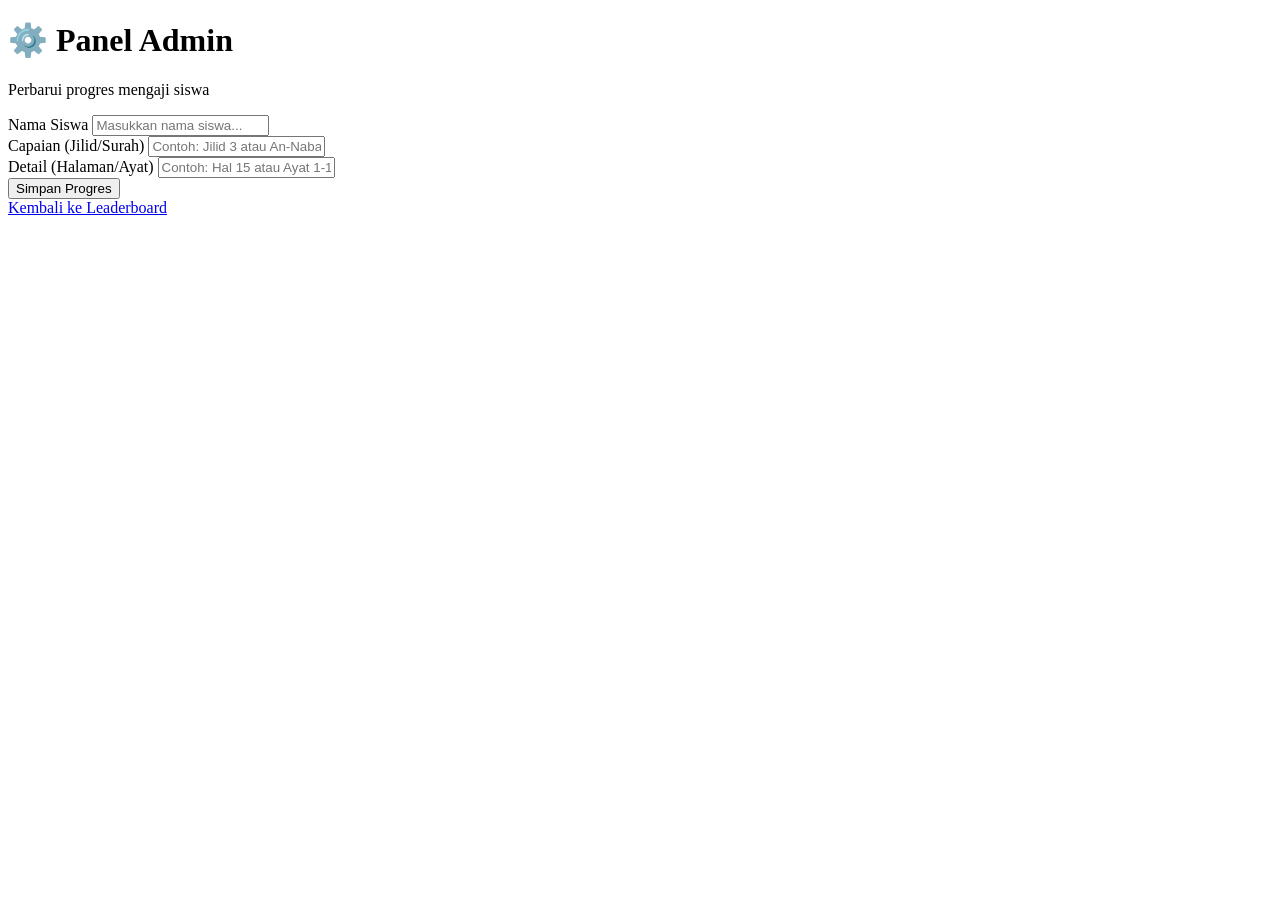
==== admin.html @ 2abcbc1c "Create admin.html" ====
<!DOCTYPE html>
<html lang="id">
<head>
    <meta charset="UTF-8">
    <meta name="viewport" content="width=device-width, initial-scale=1.0">
    <title>Panel Admin Mengaji</title>
    <link rel="stylesheet" href="style.css">
</head>
<body>
    <div class="container">
        <header>
            <h1>⚙️ Panel Admin</h1>
            <p>Perbarui progres mengaji siswa</p>
        </header>

        <div class="card">
            <form id="admin-form">
                <div class="form-group">
                    <label for="nama">Nama Siswa</label>
                    <input type="text" id="nama" placeholder="Masukkan nama siswa..." required>
                </div>
                <div class="form-group">
                    <label for="capaian">Capaian (Jilid/Surah)</label>
                    <input type="text" id="capaian" placeholder="Contoh: Jilid 3 atau An-Naba" required>
                </div>
                <div class="form-group">
                    <label for="detail">Detail (Halaman/Ayat)</label>
                    <input type="text" id="detail" placeholder="Contoh: Hal 15 atau Ayat 1-10" required>
                </div>
                <button type="submit" class="btn btn-primary">Simpan Progres</button>
            </form>
        </div>

        <div class="footer-links">
            <a href="index.html" class="btn">Kembali ke Leaderboard</a>
        </div>
    </div>

    <script>
        document.getElementById('admin-form').addEventListener('submit', function(e) {
            e.preventDefault();
            // Logika penyimpanan data akan diletakkan di sini.
            // Karena GitHub Pages statis, kita butuh API eksternal (seperti Google Sheets)
            alert('Fungsi simpan siap dihubungkan dengan database/Google Sheets!');
            this.reset();
        });
    </script>
</body>
</html>
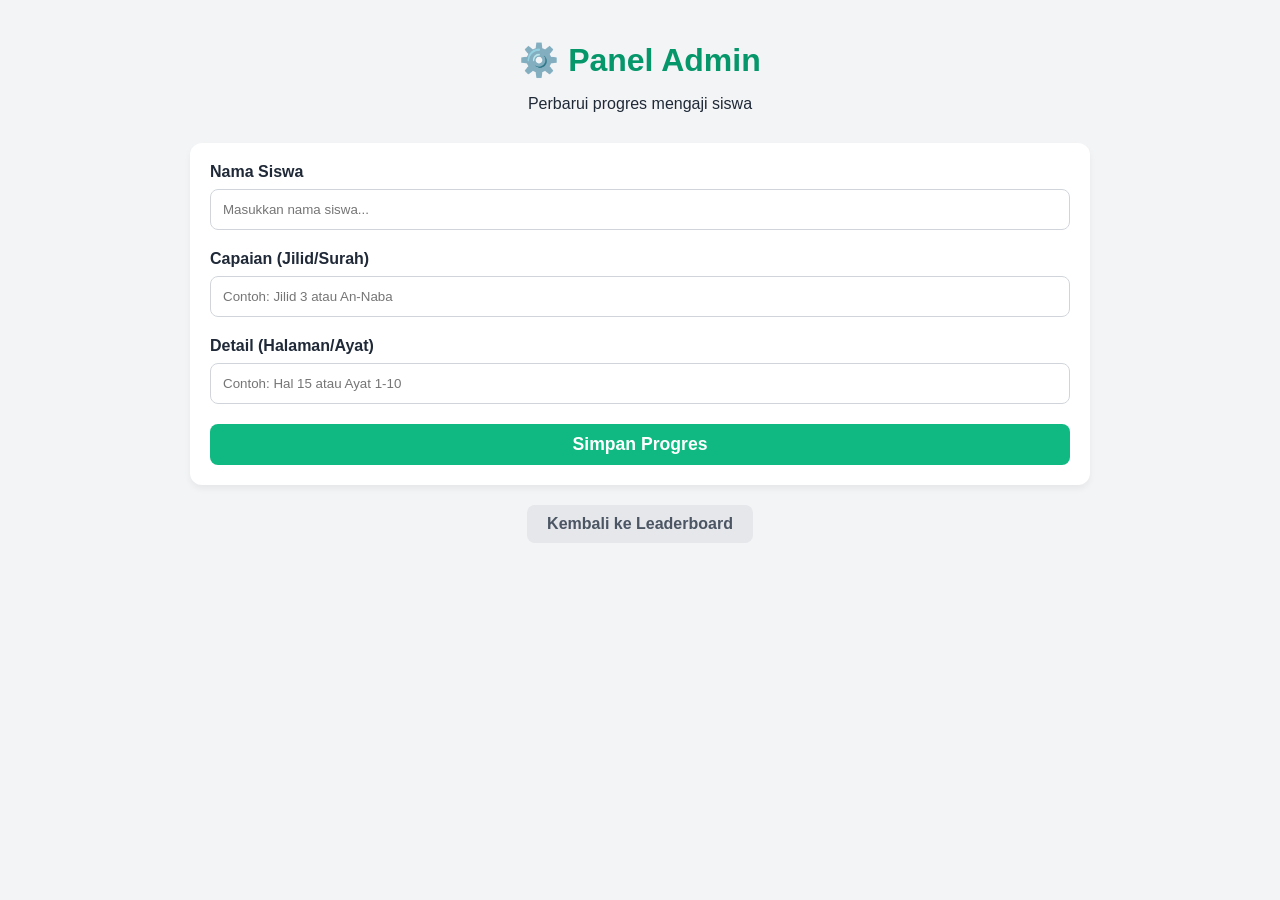
==== commit 7df926a3: "Update admin.html" ====
--- a/admin.html
+++ b/admin.html
@@ -44,7 +44,40 @@
             alert('Fungsi simpan siap dihubungkan dengan database/Google Sheets!');
             this.reset();
         });
+    <script>
+        // GANTI URL DI BAWAH DENGAN URL DARI GOOGLE APPS SCRIPT ANDA
+        const SCRIPT_URL = 'https://script.google.com/macros/s/AKfycbx_4nhhKecTeNh-6uxI8ZTtiv7LxGnWTLG0bpT3CsghNr3vS545LjHDNMhLtiwRf5qa/exec';
+
+        document.getElementById('admin-form').addEventListener('submit', async function(e) {
+            e.preventDefault();
+            
+            const btn = this.querySelector('button');
+            const originalText = btn.textContent;
+            btn.textContent = 'Menyimpan...';
+            btn.disabled = true;
+
+            const data = {
+                nama: document.getElementById('nama').value,
+                capaian: document.getElementById('capaian').value,
+                detail: document.getElementById('detail').value
+            };
+
+            try {
+                await fetch(SCRIPT_URL, {
+                    method: 'POST',
+                    body: JSON.stringify(data),
+                });
+                alert('Progres siswa berhasil disimpan!');
+                this.reset();
+            } catch (error) {
+                alert('Terjadi kesalahan jaringan. Coba lagi.');
+            } finally {
+                btn.textContent = originalText;
+                btn.disabled = false;
+            }
+        });
     </script>
+    
 </body>
 </html>
 
--- a/style.css
+++ b/style.css
@@ -0,0 +1,124 @@
+:root {
+    --primary: #10b981; /* Hijau Islami yang segar */
+    --primary-dark: #059669;
+    --bg-color: #f3f4f6;
+    --text-main: #1f2937;
+    --card-bg: #ffffff;
+}
+
+body {
+    font-family: 'Segoe UI', Tahoma, Geneva, Verdana, sans-serif;
+    background-color: var(--bg-color);
+    color: var(--text-main);
+    margin: 0;
+    padding: 20px;
+}
+
+.container {
+    max-width: 900px;
+    margin: 0 auto;
+}
+
+header {
+    text-align: center;
+    margin-bottom: 30px;
+}
+
+h1 {
+    color: var(--primary-dark);
+    margin-bottom: 5px;
+}
+
+.card {
+    background-color: var(--card-bg);
+    border-radius: 12px;
+    box-shadow: 0 4px 6px rgba(0,0,0,0.05);
+    padding: 20px;
+    overflow-x: auto;
+}
+
+table {
+    width: 100%;
+    border-collapse: collapse;
+}
+
+th, td {
+    padding: 15px;
+    text-align: left;
+    border-bottom: 1px solid #e5e7eb;
+}
+
+th {
+    background-color: #f9fafb;
+    font-weight: 600;
+    color: #4b5563;
+}
+
+.rank-badge {
+    background-color: var(--primary);
+    color: white;
+    padding: 5px 12px;
+    border-radius: 20px;
+    font-weight: bold;
+}
+
+.capaian-badge {
+    background-color: #d1fae5;
+    color: var(--primary-dark);
+    padding: 5px 10px;
+    border-radius: 6px;
+    font-size: 0.9em;
+    font-weight: 600;
+}
+
+/* Form Styles */
+.form-group {
+    margin-bottom: 20px;
+}
+
+label {
+    display: block;
+    margin-bottom: 8px;
+    font-weight: 600;
+}
+
+input {
+    width: 100%;
+    padding: 12px;
+    border: 1px solid #d1d5db;
+    border-radius: 8px;
+    box-sizing: border-box;
+}
+
+.btn {
+    display: inline-block;
+    padding: 10px 20px;
+    text-decoration: none;
+    border-radius: 8px;
+    cursor: pointer;
+    font-weight: 600;
+    border: none;
+    transition: 0.3s;
+}
+
+.btn-primary {
+    background-color: var(--primary);
+    color: white;
+    width: 100%;
+    font-size: 1.1em;
+}
+
+.btn-primary:hover {
+    background-color: var(--primary-dark);
+}
+
+.footer-links {
+    margin-top: 20px;
+    text-align: center;
+}
+
+.footer-links .btn {
+    background-color: #e5e7eb;
+    color: #4b5563;
+}
+
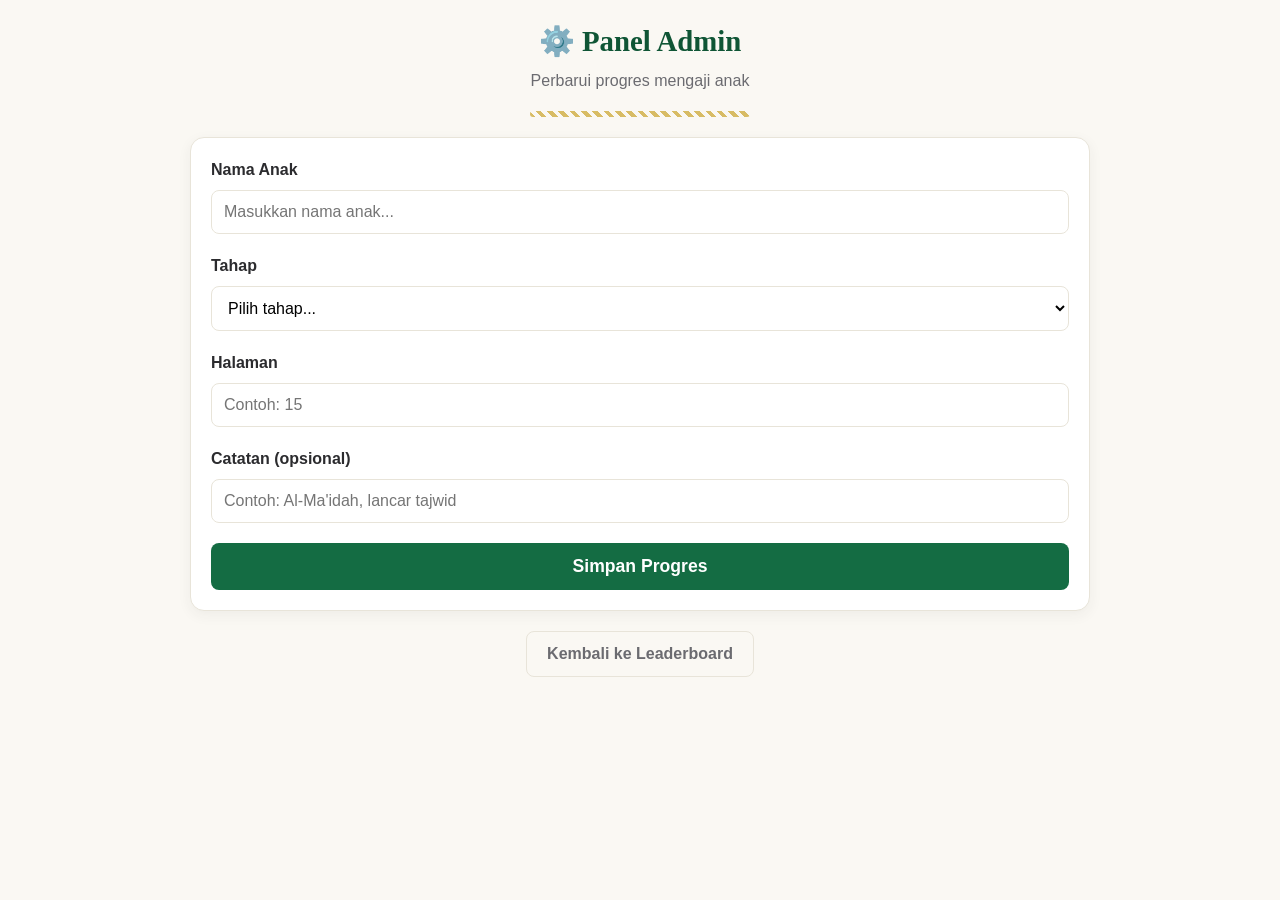
==== commit 3b38d550: "Add files via upload" ====
--- a/admin.html
+++ b/admin.html
@@ -10,24 +10,58 @@
     <div class="container">
         <header>
             <h1>⚙️ Panel Admin</h1>
-            <p>Perbarui progres mengaji siswa</p>
+            <p>Perbarui progres mengaji anak</p>
+            <div class="divider"></div>
         </header>
 
         <div class="card">
             <form id="admin-form">
                 <div class="form-group">
-                    <label for="nama">Nama Siswa</label>
-                    <input type="text" id="nama" placeholder="Masukkan nama siswa..." required>
+                    <label for="nama">Nama Anak</label>
+                    <input type="text" id="nama" placeholder="Masukkan nama anak..." required>
                 </div>
+
                 <div class="form-group">
-                    <label for="capaian">Capaian (Jilid/Surah)</label>
-                    <input type="text" id="capaian" placeholder="Contoh: Jilid 3 atau An-Naba" required>
+                    <label for="tahap">Tahap</label>
+                    <select id="tahap" required>
+                        <option value="" disabled selected>Pilih tahap...</option>
+                        <option value="jilid">Jilid (Iqra)</option>
+                        <option value="quran">Al-Qur'an</option>
+                    </select>
                 </div>
+
+                <div class="form-group" id="jilid-group" hidden>
+                    <label for="jilid">Jilid</label>
+                    <select id="jilid">
+                        <option value="" disabled selected>Pilih jilid...</option>
+                        <option value="1">Jilid 1</option>
+                        <option value="2">Jilid 2</option>
+                        <option value="3">Jilid 3</option>
+                        <option value="4">Jilid 4</option>
+                        <option value="5">Jilid 5</option>
+                        <option value="6">Jilid 6</option>
+                    </select>
+                </div>
+
+                <div class="form-group" id="quran-group" hidden>
+                    <label for="juz">Juz</label>
+                    <select id="juz">
+                        <option value="" disabled selected>Pilih juz...</option>
+                    </select>
+                </div>
+
                 <div class="form-group">
-                    <label for="detail">Detail (Halaman/Ayat)</label>
-                    <input type="text" id="detail" placeholder="Contoh: Hal 15 atau Ayat 1-10" required>
+                    <label for="halaman">Halaman</label>
+                    <input type="number" id="halaman" min="1" placeholder="Contoh: 15" required>
                 </div>
+
+                <div class="form-group">
+                    <label for="catatan">Catatan (opsional)</label>
+                    <input type="text" id="catatan" placeholder="Contoh: Al-Ma'idah, lancar tajwid">
+                </div>
+
                 <button type="submit" class="btn btn-primary">Simpan Progres</button>
+                <p id="status-msg" class="status-msg" role="status"></p>
             </form>
         </div>
 
@@ -37,47 +71,81 @@
     </div>
 
     <script>
-        document.getElementById('admin-form').addEventListener('submit', function(e) {
-            e.preventDefault();
-            // Logika penyimpanan data akan diletakkan di sini.
-            // Karena GitHub Pages statis, kita butuh API eksternal (seperti Google Sheets)
-            alert('Fungsi simpan siap dihubungkan dengan database/Google Sheets!');
-            this.reset();
-        });
-    <script>
         // GANTI URL DI BAWAH DENGAN URL DARI GOOGLE APPS SCRIPT ANDA
         const SCRIPT_URL = 'https://script.google.com/macros/s/AKfycbx_4nhhKecTeNh-6uxI8ZTtiv7LxGnWTLG0bpT3CsghNr3vS545LjHDNMhLtiwRf5qa/exec';
 
-        document.getElementById('admin-form').addEventListener('submit', async function(e) {
+        // Isi pilihan Juz 1-30
+        const juzSelect = document.getElementById('juz');
+        for (let i = 1; i <= 30; i++) {
+            const opt = document.createElement('option');
+            opt.value = i;
+            opt.textContent = 'Juz ' + i;
+            juzSelect.appendChild(opt);
+        }
+
+        const tahapSelect = document.getElementById('tahap');
+        const jilidGroup = document.getElementById('jilid-group');
+        const quranGroup = document.getElementById('quran-group');
+        const jilidSelect = document.getElementById('jilid');
+
+        tahapSelect.addEventListener('change', function () {
+            const isJilid = this.value === 'jilid';
+            const isQuran = this.value === 'quran';
+
+            jilidGroup.hidden = !isJilid;
+            jilidSelect.required = isJilid;
+            if (!isJilid) jilidSelect.value = '';
+
+            quranGroup.hidden = !isQuran;
+            juzSelect.required = isQuran;
+            if (!isQuran) juzSelect.value = '';
+        });
+
+        const form = document.getElementById('admin-form');
+        const statusMsg = document.getElementById('status-msg');
+
+        function showStatus(text, type) {
+            statusMsg.textContent = text;
+            statusMsg.className = 'status-msg show ' + type;
+        }
+
+        form.addEventListener('submit', async function (e) {
             e.preventDefault();
-            
+
             const btn = this.querySelector('button');
             const originalText = btn.textContent;
             btn.textContent = 'Menyimpan...';
             btn.disabled = true;
+            statusMsg.className = 'status-msg';
 
             const data = {
-                nama: document.getElementById('nama').value,
-                capaian: document.getElementById('capaian').value,
-                detail: document.getElementById('detail').value
+                nama: document.getElementById('nama').value.trim(),
+                tahap: tahapSelect.value,
+                jilid: tahapSelect.value === 'jilid' ? jilidSelect.value : '',
+                juz: tahapSelect.value === 'quran' ? juzSelect.value : '',
+                halaman: document.getElementById('halaman').value.trim(),
+                catatan: document.getElementById('catatan').value.trim()
             };
 
             try {
+                // Sengaja tidak set header Content-Type: JSON, agar browser tidak
+                // mengirim preflight OPTIONS request (Apps Script web app tidak menanganinya).
                 await fetch(SCRIPT_URL, {
                     method: 'POST',
                     body: JSON.stringify(data),
                 });
-                alert('Progres siswa berhasil disimpan!');
+                showStatus('Progres berhasil disimpan.', 'success');
                 this.reset();
+                jilidGroup.hidden = true;
+                quranGroup.hidden = true;
+                document.getElementById('nama').focus();
             } catch (error) {
-                alert('Terjadi kesalahan jaringan. Coba lagi.');
+                showStatus('Terjadi kesalahan jaringan. Coba lagi.', 'error');
             } finally {
                 btn.textContent = originalText;
                 btn.disabled = false;
             }
         });
     </script>
-    
 </body>
 </html>
-
--- a/style.css
+++ b/style.css
@@ -1,93 +1,147 @@
 :root {
-    --primary: #10b981; /* Hijau Islami yang segar */
-    --primary-dark: #059669;
-    --bg-color: #f3f4f6;
-    --text-main: #1f2937;
-    --card-bg: #ffffff;
-}
+    --white: #ffffff;
+    --cream: #faf8f3;
+    --green: #146c43;
+    --green-dark: #0f5535;
+    --green-soft-bg: #e6f2ec;
+    --gold: #c9a227;
+    --gold-soft-bg: #fbf3dd;
+    --charcoal: #2b2b2e;
+    --charcoal-soft: #6b6b70;
+    --border: #e8e4d9;
+}
+
+* { box-sizing: border-box; }
 
 body {
     font-family: 'Segoe UI', Tahoma, Geneva, Verdana, sans-serif;
-    background-color: var(--bg-color);
-    color: var(--text-main);
+    background-color: var(--cream);
+    color: var(--charcoal);
     margin: 0;
     padding: 20px;
-}
-
-.container {
-    max-width: 900px;
-    margin: 0 auto;
-}
-
-header {
-    text-align: center;
-    margin-bottom: 30px;
-}
+    line-height: 1.5;
+}
+
+.container { max-width: 900px; margin: 0 auto; }
+
+header { text-align: center; margin-bottom: 20px; }
 
 h1 {
-    color: var(--primary-dark);
-    margin-bottom: 5px;
+    font-family: Georgia, 'Times New Roman', serif;
+    color: var(--green-dark);
+    margin: 0 0 6px;
+    font-size: 1.8em;
+}
+
+header p { color: var(--charcoal-soft); margin: 0; }
+
+.divider {
+    height: 6px;
+    margin: 18px auto 0;
+    max-width: 220px;
+    background-image: repeating-linear-gradient(45deg, var(--gold) 0 4px, transparent 4px 8px);
+    opacity: 0.7;
+    border-radius: 3px;
 }
 
 .card {
-    background-color: var(--card-bg);
-    border-radius: 12px;
-    box-shadow: 0 4px 6px rgba(0,0,0,0.05);
+    background-color: var(--white);
+    border-radius: 14px;
+    box-shadow: 0 4px 14px rgba(43, 43, 46, 0.06);
     padding: 20px;
     overflow-x: auto;
-}
-
-table {
+    border: 1px solid var(--border);
+}
+
+.search-box { margin-bottom: 16px; }
+
+.search-box input {
     width: 100%;
-    border-collapse: collapse;
-}
+    padding: 10px 14px;
+    border: 1px solid var(--border);
+    border-radius: 8px;
+    font-size: 0.95em;
+}
+
+table { width: 100%; border-collapse: collapse; }
 
 th, td {
-    padding: 15px;
+    padding: 14px;
     text-align: left;
-    border-bottom: 1px solid #e5e7eb;
+    border-bottom: 1px solid var(--border);
 }
 
 th {
-    background-color: #f9fafb;
-    font-weight: 600;
-    color: #4b5563;
-}
+    background-color: var(--cream);
+    font-weight: 600;
+    color: var(--charcoal-soft);
+    font-size: 0.85em;
+    text-transform: uppercase;
+    letter-spacing: 0.03em;
+}
+
+tr:last-child td { border-bottom: none; }
 
 .rank-badge {
-    background-color: var(--primary);
+    background-color: var(--green);
     color: white;
-    padding: 5px 12px;
+    padding: 4px 12px;
     border-radius: 20px;
     font-weight: bold;
-}
+    display: inline-block;
+    min-width: 22px;
+    text-align: center;
+}
+
+.rank-badge.top { background-color: var(--gold); }
 
 .capaian-badge {
-    background-color: #d1fae5;
-    color: var(--primary-dark);
+    background-color: var(--green-soft-bg);
+    color: var(--green-dark);
     padding: 5px 10px;
     border-radius: 6px;
     font-size: 0.9em;
     font-weight: 600;
-}
-
-/* Form Styles */
-.form-group {
-    margin-bottom: 20px;
-}
+    display: inline-block;
+}
+
+.sub-note {
+    font-size: 0.78em;
+    color: var(--charcoal-soft);
+    margin-top: 3px;
+}
+
+.empty-state, .loading-state, .error-state {
+    text-align: center;
+    padding: 30px 10px;
+    color: var(--charcoal-soft);
+}
+
+.error-state { color: #b3261e; }
+
+/* Form */
+.form-group { margin-bottom: 20px; }
 
 label {
     display: block;
     margin-bottom: 8px;
     font-weight: 600;
-}
-
-input {
+    color: var(--charcoal);
+}
+
+input, select {
     width: 100%;
     padding: 12px;
-    border: 1px solid #d1d5db;
+    border: 1px solid var(--border);
     border-radius: 8px;
     box-sizing: border-box;
+    font-size: 1em;
+    background-color: var(--white);
+}
+
+input:focus-visible, select:focus-visible {
+    outline: 2px solid var(--gold);
+    outline-offset: 1px;
 }
 
 .btn {
@@ -98,27 +152,72 @@
     cursor: pointer;
     font-weight: 600;
     border: none;
-    transition: 0.3s;
+    transition: 0.2s;
+    font-size: 1em;
 }
 
 .btn-primary {
-    background-color: var(--primary);
+    background-color: var(--green);
     color: white;
     width: 100%;
     font-size: 1.1em;
-}
-
-.btn-primary:hover {
-    background-color: var(--primary-dark);
-}
-
-.footer-links {
-    margin-top: 20px;
+    padding: 13px;
+}
+
+.btn-primary:hover { background-color: var(--green-dark); }
+.btn-primary:disabled { opacity: 0.6; cursor: not-allowed; }
+.btn-primary:focus-visible { outline: 2px solid var(--gold); outline-offset: 2px; }
+
+.footer-links { margin-top: 20px; text-align: center; }
+
+.footer-links .btn {
+    background-color: var(--cream);
+    color: var(--charcoal-soft);
+    border: 1px solid var(--border);
+}
+.footer-links .btn:hover { background-color: var(--gold-soft-bg); color: var(--charcoal); }
+
+.status-msg {
     text-align: center;
-}
-
-.footer-links .btn {
-    background-color: #e5e7eb;
-    color: #4b5563;
-}
-
+    padding: 10px;
+    border-radius: 8px;
+    margin-top: 14px;
+    font-size: 0.9em;
+    display: none;
+}
+.status-msg.show { display: block; }
+.status-msg.success { background: var(--green-soft-bg); color: var(--green-dark); }
+.status-msg.error { background: #fdecea; color: #b3261e; }
+
+/* Mobile: turn the table into stacked cards */
+@media (max-width: 620px) {
+    body { padding: 12px; }
+    thead { display: none; }
+    table, tbody, tr, td { display: block; width: 100%; }
+    tr {
+        margin-bottom: 12px;
+        border: 1px solid var(--border);
+        border-radius: 10px;
+        padding: 8px 4px;
+    }
+    td {
+        border-bottom: none;
+        padding: 8px 12px;
+        text-align: right;
+        position: relative;
+        padding-left: 46%;
+    }
+    td::before {
+        content: attr(data-label);
+        position: absolute;
+        left: 12px;
+        font-weight: 600;
+        color: var(--charcoal-soft);
+        font-size: 0.8em;
+        text-transform: uppercase;
+    }
+}
+
+@media (prefers-reduced-motion: reduce) {
+    * { transition: none !important; }
+}
